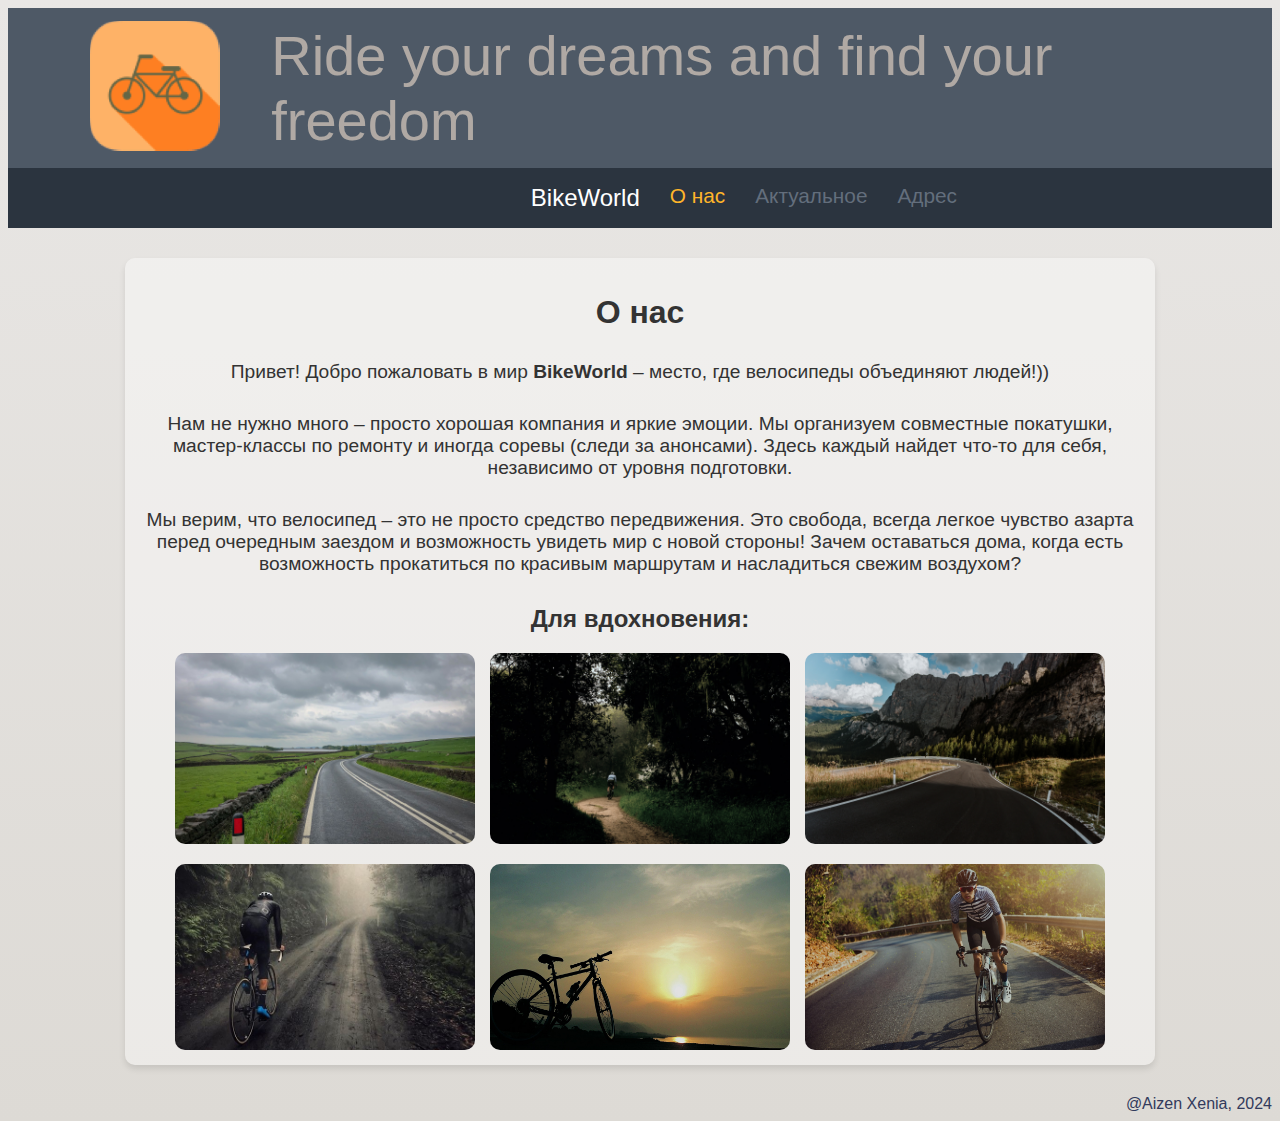
==== about.html @ 160b5876 "сайтик многостраничный" ====
<!DOCTYPE html>
<html lang="ru">
    <head>
        <meta charset="UTF-8">
        <meta name="viewport" content="width=device-width, initial-scale=1.0">
        <title>Document</title>
        <link rel="stylesheet" href="css/about.css">
        <link rel="stylesheet" href="css/media.css">
    </head>
    <body>
        <div class="header">
            <div class="logo">
                <div>
                    <img src="img/logo.png" alt="логотип">
                </div>
            </div>
            <div class="welcome">Ride your dreams and find your freedom</div>
        </div>
        <div class="menu">
            <nav>
                <ul>
                    <li>
                        <div>
                            <a class="index" href="index.html">BikeWorld</a>
                        </div>
                    </li>
                    <li><a href="about.html" style="color: #ffb52a;">О нас</a></li>
                    <li><a href="activities.html">Актуальное</a></li>
                    <li><a href="adress.html">Адрес</a></li>
                </ul>
            </nav>
        </div>                
        <div class="container">
            <div class="content">
                <h1>О нас</h1>
                <p>Привет! Добро пожаловать в мир <strong>BikeWorld</strong> – место, где велосипеды объединяют людей!))</p>
                <p>Нам не нужно много – просто хорошая компания и яркие эмоции. Мы организуем совместные покатушки, мастер-классы по ремонту и иногда соревы (следи за анонсами). Здесь каждый найдет что-то для себя, независимо от уровня подготовки.</p>
                <p>Мы верим, что велосипед – это не просто средство передвижения. Это свобода, всегда легкое чувство азарта перед очередным заездом и возможность увидеть мир с новой стороны! Зачем оставаться дома, когда есть возможность прокатиться по красивым маршрутам и насладиться свежим воздухом?</p>
                <div class="photo-gallery">
                    <h2>Для вдохновения:</h2>
                    <div class="photos">
                        <img src="img/tt.jpg" alt="">
                        <img src="img/grevel.jpg" alt="">
                        <img src="img/highaway.jpg" alt="">
                    </div>
                    <div class="photos">
                        <img src="img/man.jpg" alt="Приключение 1">
                        <img src="img/sun.jpg" alt="Приключение 2">
                        <img src="img/jj.jpg" alt="Приключение 3">
                    </div>
                </div>
            </div>          
        </div>
        <footer>@Aizen Xenia, 2024</footer>
    </body>
</html>
---- css/about.css ----
body {
    background: linear-gradient(#e9e7e5, #dddad5); 
    display: flex;
    flex-direction: column;
    min-height: 98.3vh;
    font-family: Arial, sans-serif;
}

.header {
    display: flex;
    height: 100px; 
    background-color: rgb(78, 89, 102);
    padding: 30px;
}

.logo {
    display: flex;
    justify-content: center;
    align-items: center;
    width: 20%;
}

.logo img {
    width: 100%; 
    max-width: 400px; 
}

.welcome {
    color: #e6d7c7a4;
    font-size: 3.5rem;
    display: flex;
    flex-grow: 4;
    justify-content: center;
    align-items: center;
}

.menu {
    height: 60px; 
    background-color: rgb(43, 52, 63);
    display: flex; 
    justify-content: right;
    align-items: center;
    padding-right: 300px;
}

.menu nav ul {
    display: flex;
    justify-content: space-around;
    width: 100%;
    margin: 0;
    padding: 0;
    list-style: none;
}

.menu nav ul li {
    text-align: center;
}

.menu nav ul li a {
    color: rgb(99, 110, 124);
    text-decoration: none;
    font-size: 1.3rem;
    padding: 10px 15px;
    transition: color 0.3s ease;
}

.menu nav ul li a:hover {
    cursor: pointer;
    color: #ffae00;
}

.menu nav ul li a.index {
    color: #ffffff; 
    font-size: 1.5rem; 
}

.container {
    display: flex;
    justify-content: center; 
    flex-grow: 1;
    padding: 20px;
}

.content {
    background-color: rgba(255, 255, 255, 0.418);
    padding: 15px;
    margin: 10px;
    box-shadow: 0 4px 6px rgba(0, 0, 0, 0.1);
    border-radius: 10px;
    color: #333333;
    width: 1000px; 
    text-align: center;
}

p {
    font-size: 1.2rem;
    margin: 30px auto;
    max-width: 1000px;
}

.photo-gallery {
    text-align: center; 
    margin-top: 30px; 
}

.photo-gallery h2 {
    margin-bottom: 15px; 
}

.photos {
    margin-top: 20px;
    display: flex; 
    justify-content: center; 
    gap: 15px; 
}

.photos img {
    width: 300px; 
    height: 100px;
    height: auto; 
    border-radius: 10px; 
}

footer {
    display: flex;
    color: rgb(50, 58, 92);
    font-size: 1rem;
    justify-content: right;
}

@media (max-width: 768px) {
    .container {
        flex-direction: column;
    }

    .content {
        max-width: 100%; 
    }

    .welcome {
        font-size: 2.5rem; 
    }

    .menu nav ul li a {
        font-size: 1.2rem; 
    }
}
---- css/media.css ----
@media (max-width: 800px){
    .logo>div>img{
        width: 300px;
    }

    .welcome{
        font-size: 2.5rem;
        text-align: center;
    }

    .news>ul>li{
        font-size: 0.75rem;
        margin: 0px 0px 10px 0px;
    }

    .news{
        width: 120px;
    }
    .content{
        display: flex;
        flex-direction:column;
        flex-grow: 1;
        color: white;
        margin-left: 10px;
        margin-right: 10px;
    }

}
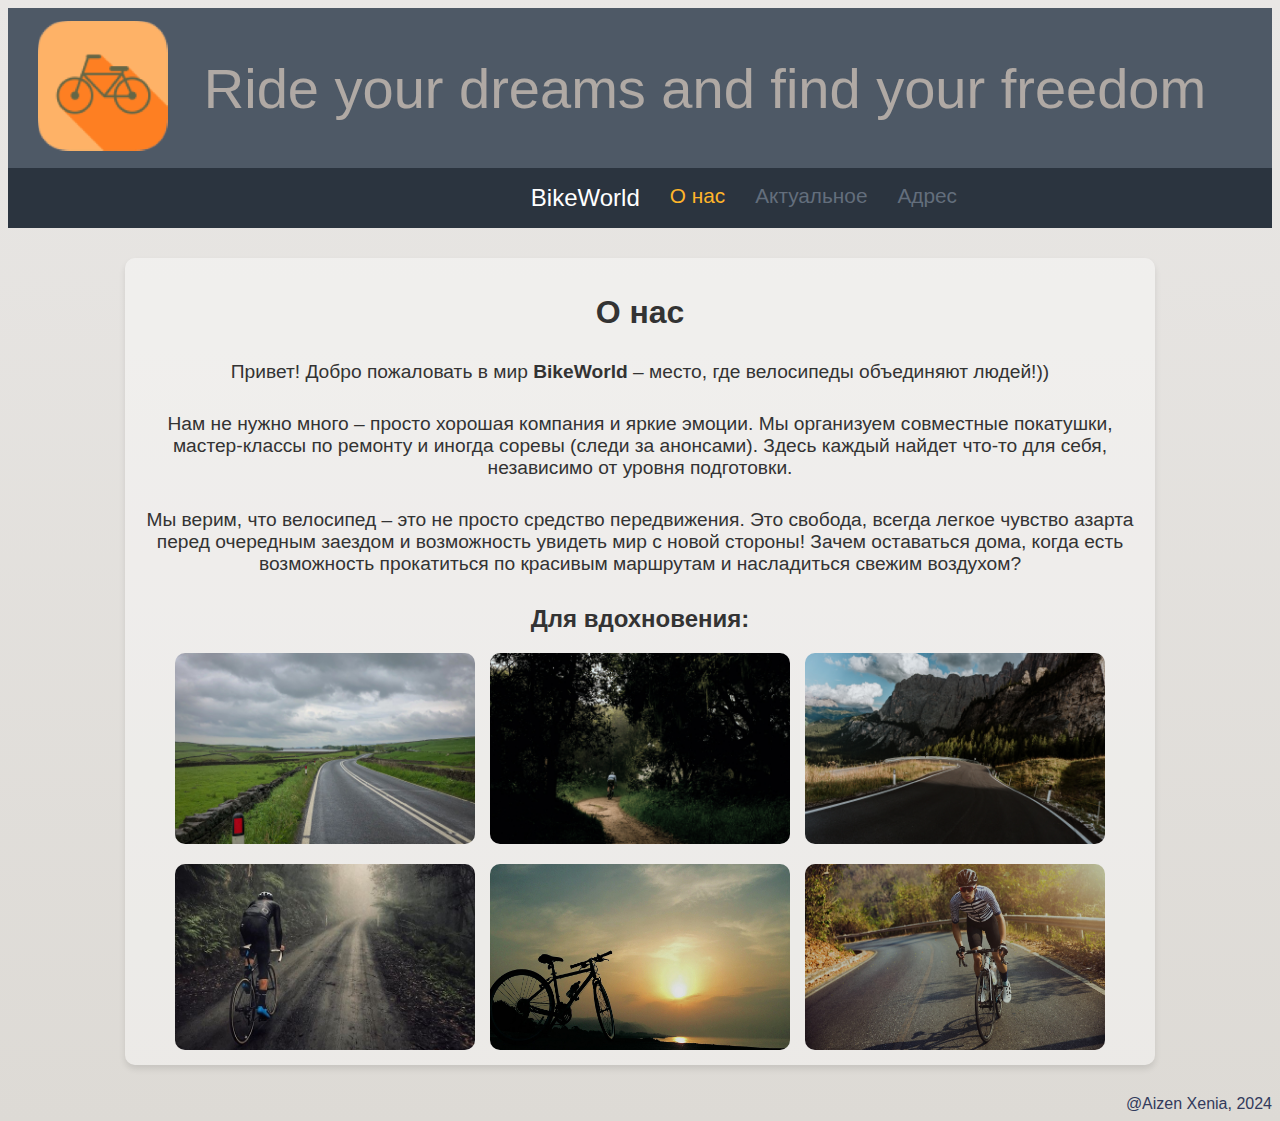
==== commit 23676bfb: "надеюсь эт конец" ====
--- a/about.html
+++ b/about.html
@@ -5,7 +5,6 @@
         <meta name="viewport" content="width=device-width, initial-scale=1.0">
         <title>Document</title>
         <link rel="stylesheet" href="css/about.css">
-        <link rel="stylesheet" href="css/media.css">
     </head>
     <body>
         <div class="header">
@@ -44,9 +43,9 @@
                         <img src="img/highaway.jpg" alt="">
                     </div>
                     <div class="photos">
-                        <img src="img/man.jpg" alt="Приключение 1">
-                        <img src="img/sun.jpg" alt="Приключение 2">
-                        <img src="img/jj.jpg" alt="Приключение 3">
+                        <img src="img/man.jpg" alt="">
+                        <img src="img/sun.jpg" alt="">
+                        <img src="img/jj.jpg" alt="">
                     </div>
                 </div>
             </div>          
--- a/css/about.css
+++ b/css/about.css
@@ -17,12 +17,14 @@
     display: flex;
     justify-content: center;
     align-items: center;
-    width: 20%;
+    height: auto;
+    width: auto;
 }
 
 .logo img {
-    width: 100%; 
-    max-width: 400px; 
+    width: auto;
+    max-width: 300px;
+    height: auto;
 }
 
 .welcome {
@@ -116,7 +118,6 @@
 
 .photos img {
     width: 300px; 
-    height: 100px;
     height: auto; 
     border-radius: 10px; 
 }
@@ -129,19 +130,55 @@
 }
 
 @media (max-width: 768px) {
+    .logo {
+        display: flex;
+        margin-bottom: 20px;
+    }
+    .welcome {
+        font-size: 1.8rem; 
+        text-align: center;
+        margin-bottom: 20px;
+    }
+    .menu {
+        display: flex;
+        justify-content: center;
+        padding: 10px 0;
+    }
+    .menu nav ul {
+        display: flex;
+        justify-content: space-around;
+        width: 100%;
+        padding: 0;
+        list-style: none;
+    }
+    .menu nav ul li a {
+        font-size: 1.1rem; 
+        padding: 8px 10px;
+    }
     .container {
-        flex-direction: column;
+        flex-direction: column; 
+        padding: 0 10px;
     }
-
     .content {
-        max-width: 100%; 
+        max-width: 450px;
     }
-
-    .welcome {
-        font-size: 2.5rem; 
+    .content h1 {
+        margin-bottom: 15px;
+        font-size: 1.5rem; 
     }
-
-    .menu nav ul li a {
-        font-size: 1.2rem; 
+    .content h2 {
+        margin-bottom: 15px;
+        font-size: 0.9rem; 
+    }
+    .content p {
+        margin-bottom: 15px;
+        font-size: 0.7rem; 
+    }
+    .photos {
+        display: block; 
+    }
+    .photos img {
+        width: 100%; 
+        margin-bottom: 15px;
     }
 }
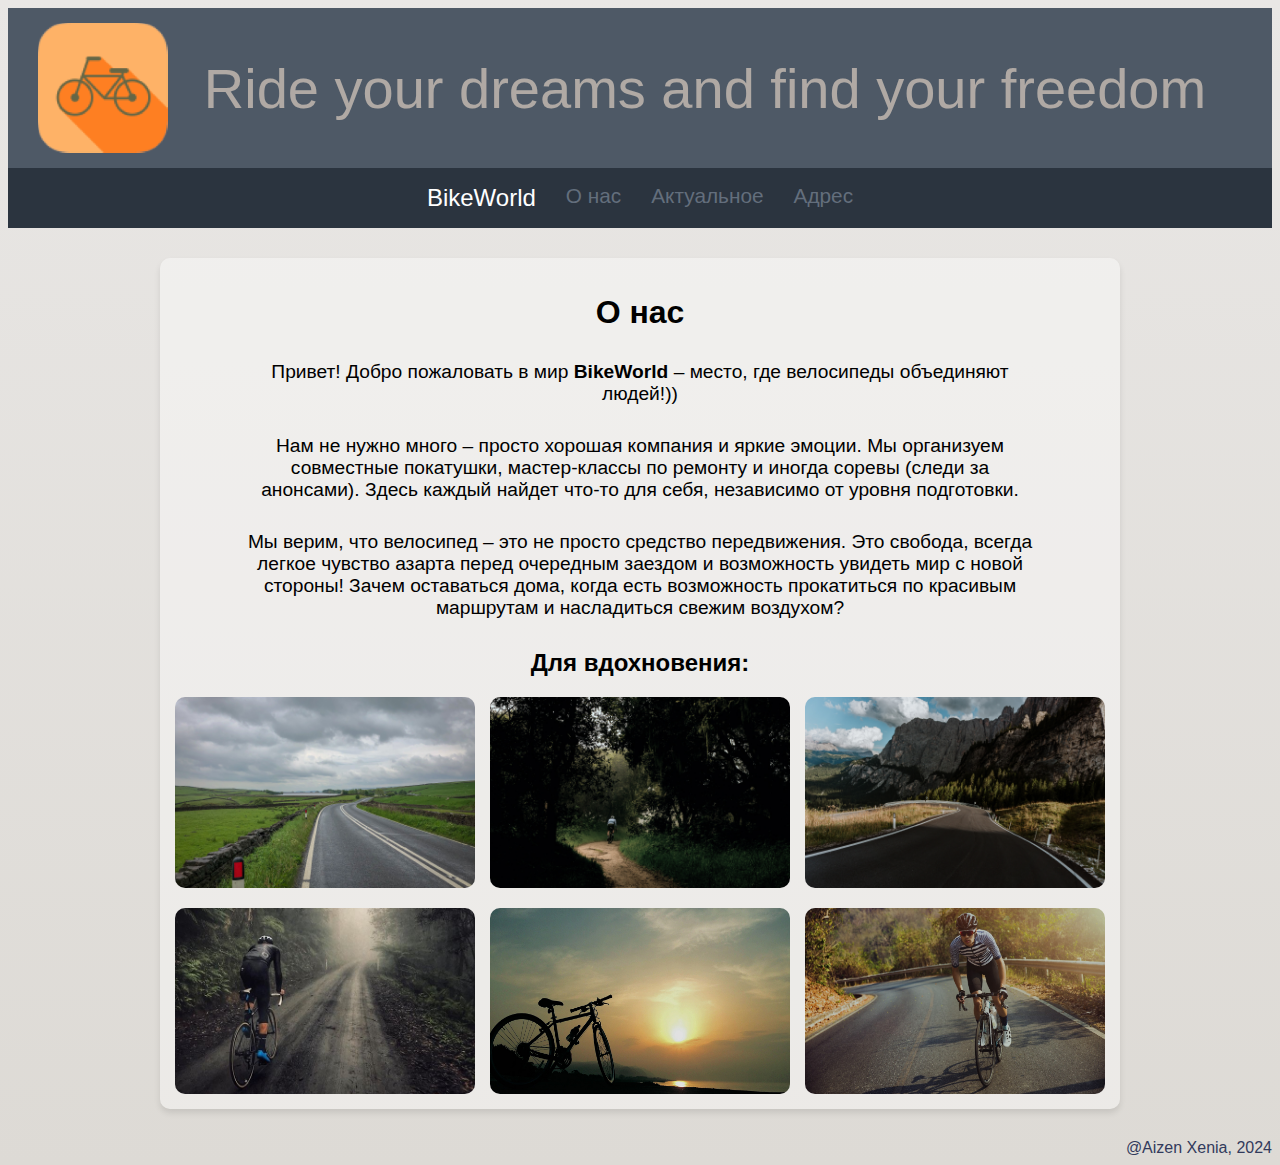
==== commit 8afa0c11: "все медиа вынесены в отдельный файлик" ====
--- a/about.html
+++ b/about.html
@@ -3,15 +3,14 @@
     <head>
         <meta charset="UTF-8">
         <meta name="viewport" content="width=device-width, initial-scale=1.0">
-        <title>Document</title>
+        <title>Мы</title>
         <link rel="stylesheet" href="css/about.css">
+        <link rel="stylesheet" href="css/media.css">
     </head>
     <body>
         <div class="header">
             <div class="logo">
-                <div>
-                    <img src="img/logo.png" alt="логотип">
-                </div>
+                <img src="img/logo.png" alt="логотип">
             </div>
             <div class="welcome">Ride your dreams and find your freedom</div>
         </div>
@@ -19,16 +18,13 @@
             <nav>
                 <ul>
                     <li>
-                        <div>
-                            <a class="index" href="index.html">BikeWorld</a>
-                        </div>
-                    </li>
-                    <li><a href="about.html" style="color: #ffb52a;">О нас</a></li>
-                    <li><a href="activities.html">Актуальное</a></li>
-                    <li><a href="adress.html">Адрес</a></li>
+                        <li><a class="index" href="index.html">BikeWorld</a></li>
+                        <li><a href="about.html">О нас</a></li>
+                        <li><a href="activities.html">Актуальное</a></li>
+                        <li><a href="adress.html">Адрес</a></li>
                 </ul>
             </nav>
-        </div>                
+        </div>               
         <div class="container">
             <div class="content">
                 <h1>О нас</h1>
--- a/css/about.css
+++ b/css/about.css
@@ -2,7 +2,7 @@
     background: linear-gradient(#e9e7e5, #dddad5); 
     display: flex;
     flex-direction: column;
-    min-height: 98.3vh;
+    min-height: 100vh;
     font-family: Arial, sans-serif;
 }
 
@@ -17,14 +17,10 @@
     display: flex;
     justify-content: center;
     align-items: center;
-    height: auto;
-    width: auto;
 }
 
 .logo img {
-    width: auto;
     max-width: 300px;
-    height: auto;
 }
 
 .welcome {
@@ -40,22 +36,20 @@
     height: 60px; 
     background-color: rgb(43, 52, 63);
     display: flex; 
-    justify-content: right;
-    align-items: center;
-    padding-right: 300px;
+    justify-content: center;
 }
 
 .menu nav ul {
     display: flex;
     justify-content: space-around;
     width: 100%;
-    margin: 0;
     padding: 0;
     list-style: none;
 }
 
 .menu nav ul li {
-    text-align: center;
+    flex-grow: 1; 
+    text-align: center; 
 }
 
 .menu nav ul li a {
@@ -67,7 +61,6 @@
 }
 
 .menu nav ul li a:hover {
-    cursor: pointer;
     color: #ffae00;
 }
 
@@ -78,8 +71,8 @@
 
 .container {
     display: flex;
-    justify-content: center; 
     flex-grow: 1;
+    justify-content: center;
     padding: 20px;
 }
 
@@ -89,24 +82,17 @@
     margin: 10px;
     box-shadow: 0 4px 6px rgba(0, 0, 0, 0.1);
     border-radius: 10px;
-    color: #333333;
-    width: 1000px; 
-    text-align: center;
+    text-align: center; 
 }
 
 p {
     font-size: 1.2rem;
-    margin: 30px auto;
-    max-width: 1000px;
+    margin: 30px auto 0;
+    max-width: 800px;
 }
 
 .photo-gallery {
-    text-align: center; 
     margin-top: 30px; 
-}
-
-.photo-gallery h2 {
-    margin-bottom: 15px; 
 }
 
 .photos {
@@ -118,7 +104,6 @@
 
 .photos img {
     width: 300px; 
-    height: auto; 
     border-radius: 10px; 
 }
 
@@ -127,58 +112,4 @@
     color: rgb(50, 58, 92);
     font-size: 1rem;
     justify-content: right;
-}
-
-@media (max-width: 768px) {
-    .logo {
-        display: flex;
-        margin-bottom: 20px;
-    }
-    .welcome {
-        font-size: 1.8rem; 
-        text-align: center;
-        margin-bottom: 20px;
-    }
-    .menu {
-        display: flex;
-        justify-content: center;
-        padding: 10px 0;
-    }
-    .menu nav ul {
-        display: flex;
-        justify-content: space-around;
-        width: 100%;
-        padding: 0;
-        list-style: none;
-    }
-    .menu nav ul li a {
-        font-size: 1.1rem; 
-        padding: 8px 10px;
-    }
-    .container {
-        flex-direction: column; 
-        padding: 0 10px;
-    }
-    .content {
-        max-width: 450px;
-    }
-    .content h1 {
-        margin-bottom: 15px;
-        font-size: 1.5rem; 
-    }
-    .content h2 {
-        margin-bottom: 15px;
-        font-size: 0.9rem; 
-    }
-    .content p {
-        margin-bottom: 15px;
-        font-size: 0.7rem; 
-    }
-    .photos {
-        display: block; 
-    }
-    .photos img {
-        width: 100%; 
-        margin-bottom: 15px;
-    }
-}
+}--- a/css/media.css
+++ b/css/media.css
@@ -0,0 +1,48 @@
+@media (max-width: 768px) {
+    .logo, .menu {
+        margin-bottom: 20px;
+    }
+    .welcome {
+        font-size: 1.5rem; 
+        margin-bottom: 20px;
+    }
+    .menu nav ul li a {
+        font-size: 1.1rem; 
+        padding: 8px 10px;
+    }
+    .container {
+        flex-direction: column; 
+    }
+    .content {
+        order: 1; 
+        padding: 20px;
+    }
+    .map iframe {
+        height: 250px; 
+    }
+    .content h1 {
+        font-size: 1.5rem; 
+    }
+    .content h2 {
+        font-size: 0.9rem; 
+    }
+    .content p {
+        font-size: 0.7rem; 
+    }
+    .content img {
+        width: 100%; 
+        height: auto;
+        margin-bottom: 15px;
+    }
+    .events, .news {
+        max-width: 100%;
+        order: 2; 
+        margin-top: 20px;
+    }
+    .photos {
+        display: block; 
+    }
+    .photos img {
+        margin-bottom: 15px;
+    }
+}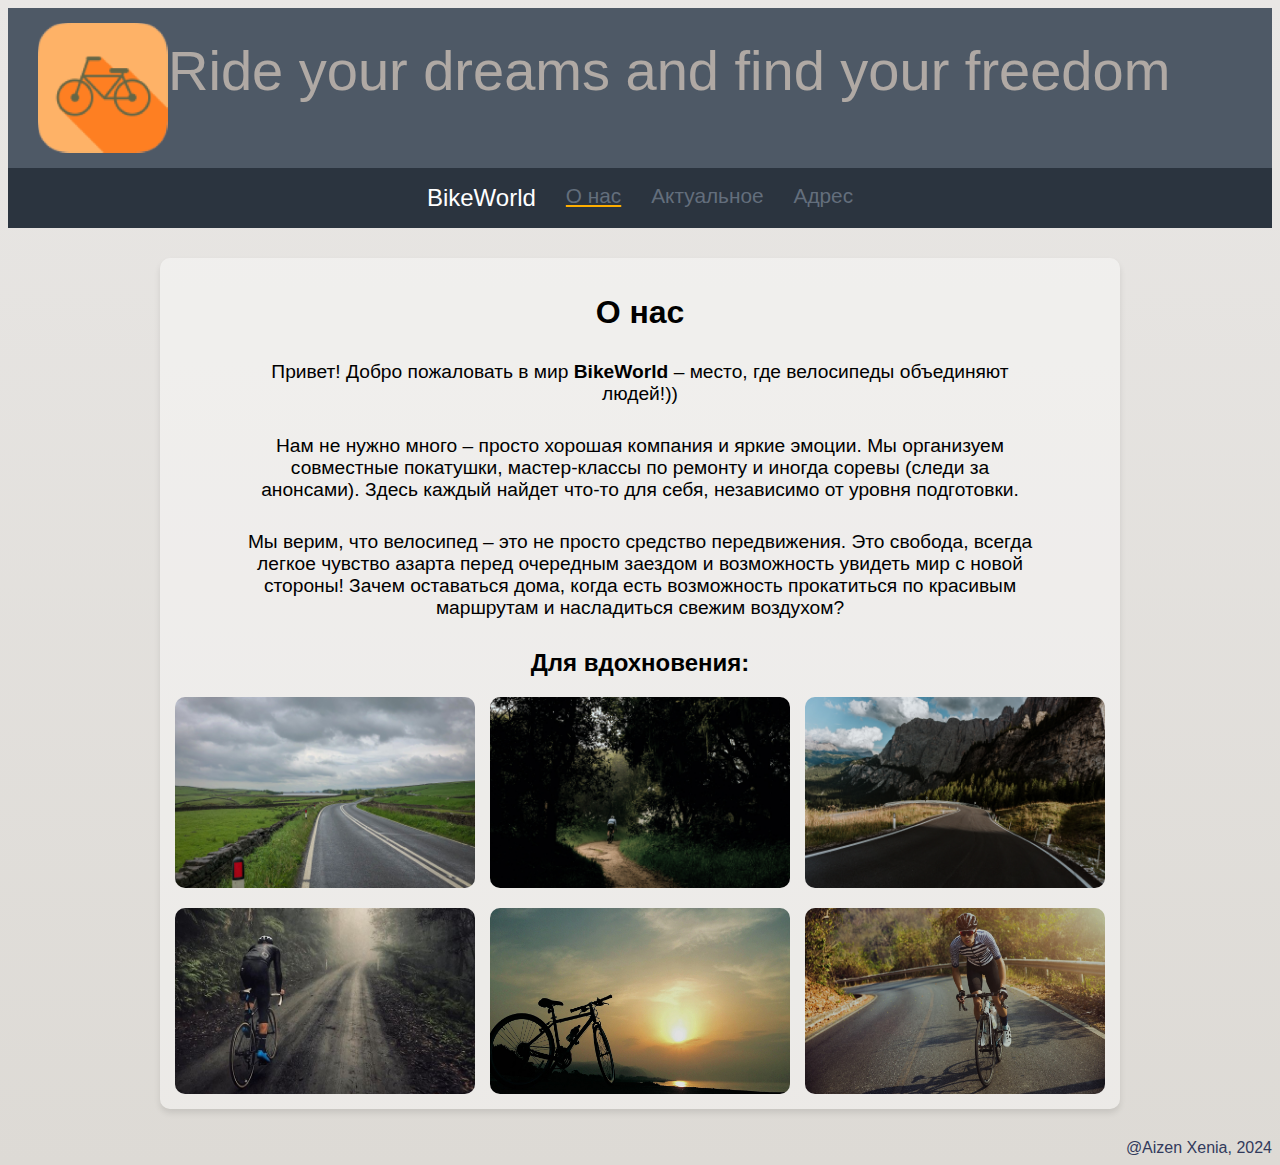
==== commit 01777a13: "теперь конец" ====
--- a/about.html
+++ b/about.html
@@ -19,9 +19,9 @@
                 <ul>
                     <li>
                         <li><a class="index" href="index.html">BikeWorld</a></li>
-                        <li><a href="about.html">О нас</a></li>
+                        <li><a href="about.html" style="text-decoration: underline; text-decoration-color: #ffae00;">О нас</a></li>
                         <li><a href="activities.html">Актуальное</a></li>
-                        <li><a href="adress.html">Адрес</a></li>
+                        <li><a href="adress.html" >Адрес</a></li>
                 </ul>
             </nav>
         </div>               
--- a/css/about.css
+++ b/css/about.css
@@ -27,9 +27,6 @@
     color: #e6d7c7a4;
     font-size: 3.5rem;
     display: flex;
-    flex-grow: 4;
-    justify-content: center;
-    align-items: center;
 }
 
 .menu {
--- a/css/media.css
+++ b/css/media.css
@@ -3,7 +3,7 @@
         margin-bottom: 20px;
     }
     .welcome {
-        font-size: 1.5rem; 
+        font-size: 1.8rem; 
         margin-bottom: 20px;
     }
     .menu nav ul li a {
